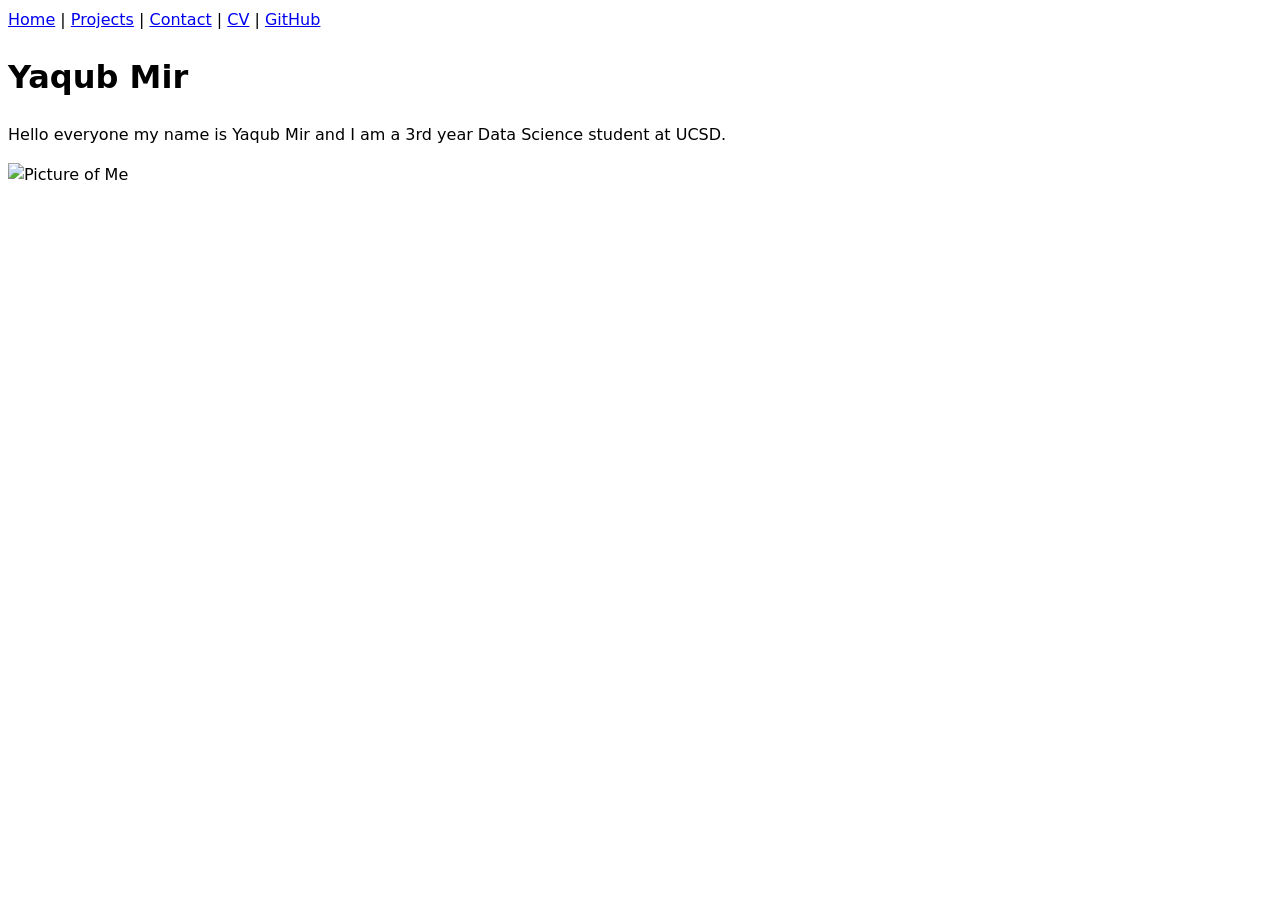
==== index.html @ b1349bf0 "added navigation" ====
<!DOCTYPE html>
<html lang="en">
<head>
    <meta charset="UTF-8">
    <meta name="viewport" content="width=device-width, initial-scale=1.0">
    <title>Yaqub Mir : Personal site and portfolio</title>
    <link rel="stylesheet" href="style.css">
</head>
<body>
    <nav>
    <a href="index.html">Home</a> |
    <a href="projects/index.html">Projects</a> |
    <a href="contact/index.html">Contact</a> |
    <a href="cv/index.html">CV</a> |
    <a href="https://github.com/yaqubmir" target="_blank">GitHub</a>
    </nav>

    <h1> Yaqub Mir</h1>
    <p> Hello everyone my name is Yaqub Mir and I am a 3rd year Data Science student at UCSD. </p>
    <img src= "images/me.JPG" alt = "Picture of Me">
</body>
</html>
---- style.css ----
body {
  /* Set line height to 1.5 times the font size
	   and use the OS’s UI font as the website font
	 */
  font: 100%/1.5 system-ui;
}
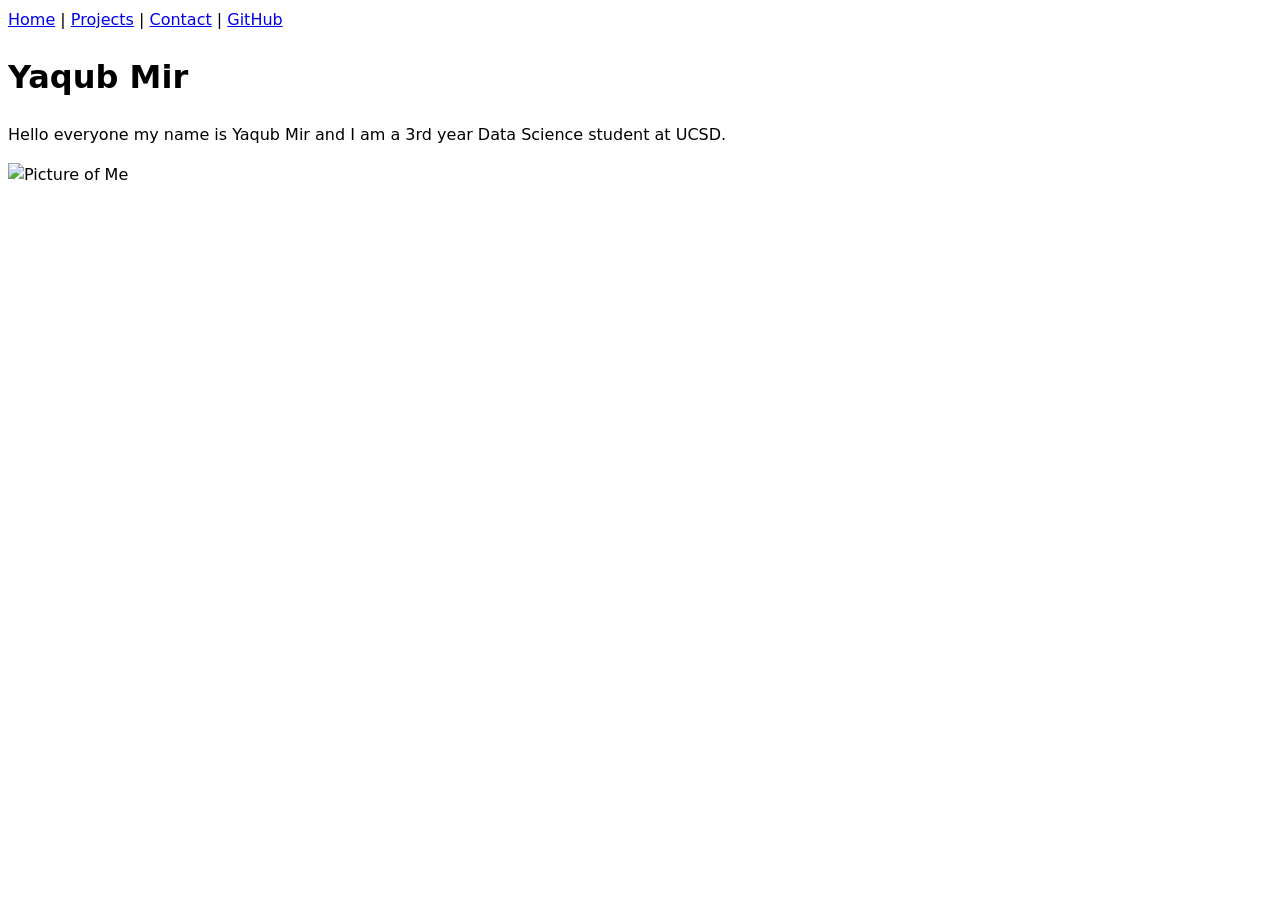
==== commit b00b29cb: "fixed nav" ====
--- a/index.html
+++ b/index.html
@@ -8,11 +8,10 @@
 </head>
 <body>
     <nav>
-    <a href="index.html">Home</a> |
-    <a href="projects/index.html">Projects</a> |
-    <a href="contact/index.html">Contact</a> |
-    <a href="cv/index.html">CV</a> |
-    <a href="https://github.com/yaqubmir" target="_blank">GitHub</a>
+        <a href="/Users/yaqubmir/Desktop/DSC106/portfolio/index.html">Home</a> |
+        <a href="/Users/yaqubmir/Desktop/DSC106/portfolio/projects/index.html">Projects</a> |
+        <a href="/Users/yaqubmir/Desktop/DSC106/portfolio/contact/index.html">Contact</a> |
+        <a href="https://github.com/yaqubmir3" target="_blank">GitHub</a>
     </nav>
 
     <h1> Yaqub Mir</h1>
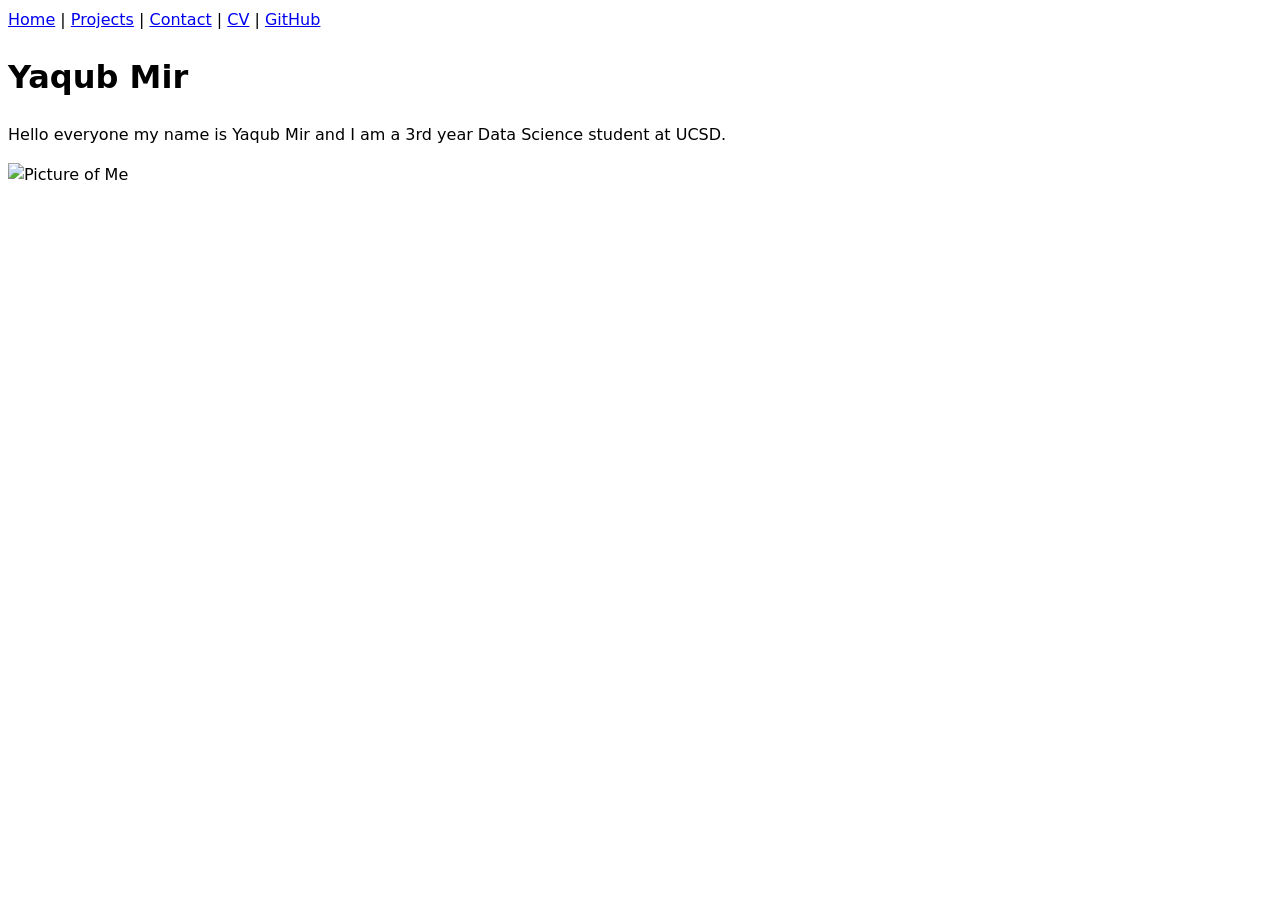
==== commit 197eaa25: "fixed nav for all" ====
--- a/index.html
+++ b/index.html
@@ -7,12 +7,11 @@
     <link rel="stylesheet" href="style.css">
 </head>
 <body>
-    <nav>
-        <a href="/Users/yaqubmir/Desktop/DSC106/portfolio/index.html">Home</a> |
-        <a href="/Users/yaqubmir/Desktop/DSC106/portfolio/projects/index.html">Projects</a> |
-        <a href="/Users/yaqubmir/Desktop/DSC106/portfolio/contact/index.html">Contact</a> |
-        <a href="https://github.com/yaqubmir3" target="_blank">GitHub</a>
-    </nav>
+    <a href="index.html">Home</a> |
+    <a href="projects/index.html">Projects</a> |
+    <a href="contact/index.html">Contact</a> |
+    <a href="cv/index.html">CV</a> |
+    <a href="https://github.com/yaqubmir3" target="_blank">GitHub</a>
 
     <h1> Yaqub Mir</h1>
     <p> Hello everyone my name is Yaqub Mir and I am a 3rd year Data Science student at UCSD. </p>
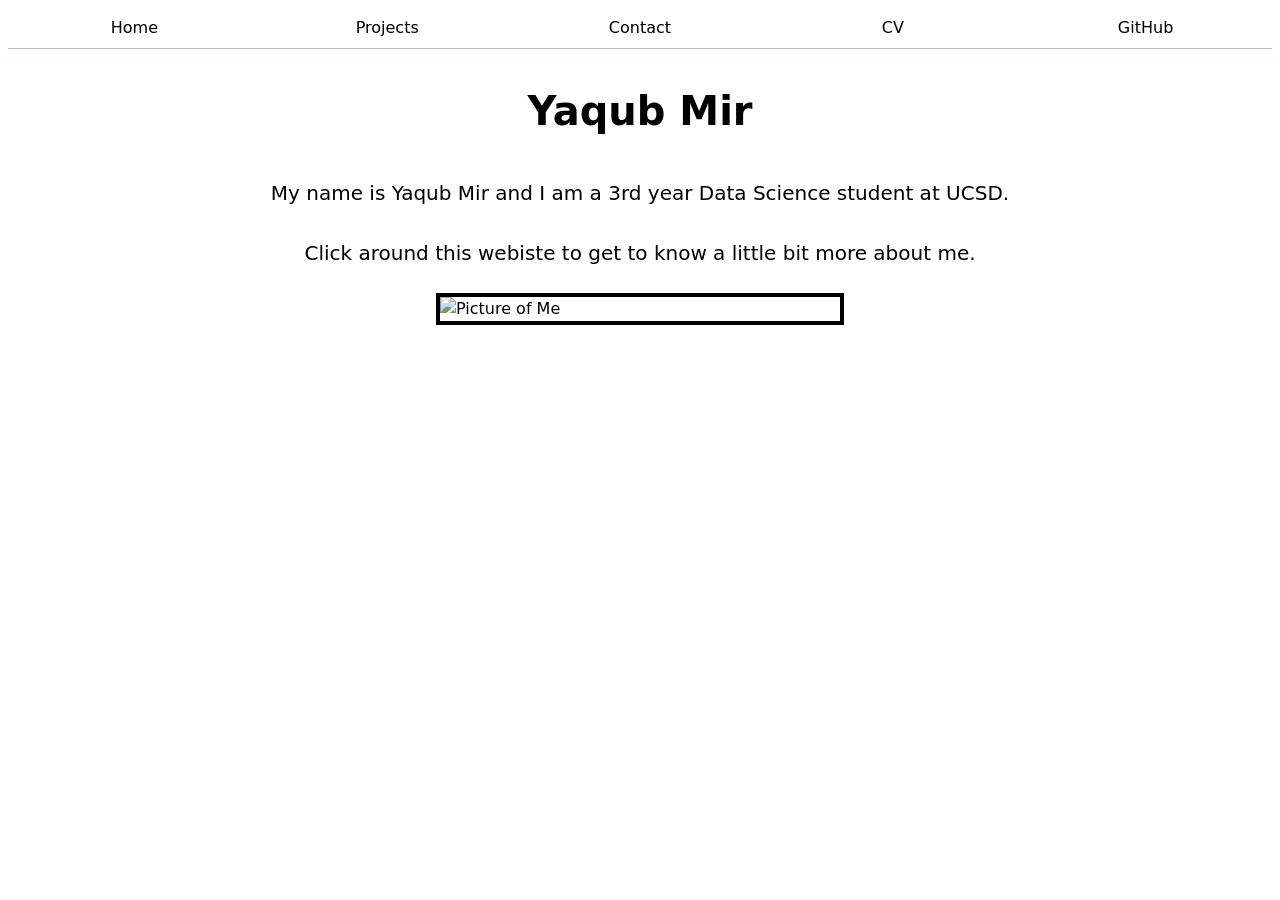
==== commit 41a3443f: "Lab 2 all edits made" ====
--- a/index.html
+++ b/index.html
@@ -1,20 +1,27 @@
 <!DOCTYPE html>
 <html lang="en">
 <head>
+    <link rel="stylesheet" href="../style.css">
     <meta charset="UTF-8">
     <meta name="viewport" content="width=device-width, initial-scale=1.0">
     <title>Yaqub Mir : Personal site and portfolio</title>
-    <link rel="stylesheet" href="style.css">
 </head>
-<body>
-    <a href="index.html">Home</a> |
-    <a href="projects/index.html">Projects</a> |
-    <a href="contact/index.html">Contact</a> |
-    <a href="cv/index.html">CV</a> |
-    <a href="https://github.com/yaqubmir3" target="_blank">GitHub</a>
+
+<body class = "home">
+
+    <nav>
+        <ul>
+            <li><a href="../index.html">Home</a></li>
+            <li><a href="../projects/index.html">Projects</a></li>
+            <li><a href="../contact/index.html">Contact</a></li>
+            <li><a href="../cv/index.html">CV</a></li>
+            <li><a href="https://github.com/yaqubmir3" target="_blank">GitHub</a></li>
+        </ul>
+    </nav>
 
     <h1> Yaqub Mir</h1>
-    <p> Hello everyone my name is Yaqub Mir and I am a 3rd year Data Science student at UCSD. </p>
+    <p> My name is Yaqub Mir and I am a 3rd year Data Science student at UCSD. </p>
+    <p> Click around this webiste to get to know a little bit more about me.</p>
     <img src= "images/me.JPG" alt = "Picture of Me">
 </body>
-</html>+</html>
--- a/style.css
+++ b/style.css
@@ -3,4 +3,134 @@
 	   and use the OS’s UI font as the website font
 	 */
   font: 100%/1.5 system-ui;
-}+}
+
+img {
+  max-width: 400px;
+  height: auto;
+  display: block;
+  margin: 0 auto;
+  border: 4px solid black;
+}
+
+h1 {
+  text-align: center;
+}
+
+p {
+  text-align: center;
+}
+
+.home h1{
+  font-size: 40px;
+  padding: 5px;
+}
+
+.home p{
+  font-size: 20px;
+  padding: 5px;
+}
+
+nav {
+  display: flex;
+  margin-bottom: 1em;
+  border-bottom: 1px solid oklch(80% 3% 200);
+}
+
+nav ul {
+  display: flex;
+  list-style: none;
+  padding: 0;
+  margin: 0;
+  width: 100%;
+}
+
+nav li {
+  flex: 1;
+}
+
+nav a {
+  display: block;
+  text-align: center;
+  padding: 0.5em;
+  text-decoration: none;
+  color: black;
+}
+
+nav a:hover {
+  background-color: rgb(221, 205, 225);
+  border-bottom: 2px solid rgb(164, 97, 176);
+}
+
+a,
+a:visited {
+  color: black;
+  text-decoration: none;
+}
+
+
+
+form {
+  display: grid;
+  grid-template-columns: auto 1fr;
+  gap: 1em;
+}
+
+form {
+  max-width: 600px;
+  margin: 0 auto;
+}
+
+label,
+button {
+  grid-column: 1 / -1;
+}
+
+input,
+textarea,
+button {
+  font: inherit;
+}
+
+button {
+  width: auto;
+  padding: 0.5em 1em;
+  justify-self: center;
+
+}
+
+
+.projects {
+  display: grid;
+  grid-template-columns: repeat(auto-fill, minmax(15em, 1fr));
+  gap: 1em;
+}
+
+.projects article {
+  display: grid;
+  grid-template-rows: subgrid;
+  grid-row: span 3;
+  gap: 1em;
+}
+
+.projects article h2 {
+  margin: 0;
+}
+
+.cv {
+  text-align: center;
+}
+
+.cv p {
+  font-size: 18px;
+}
+
+.cv h2, h3, h4{
+  font-size: 23px;
+}
+
+.time {
+  font-weight: bold;
+
+}
+
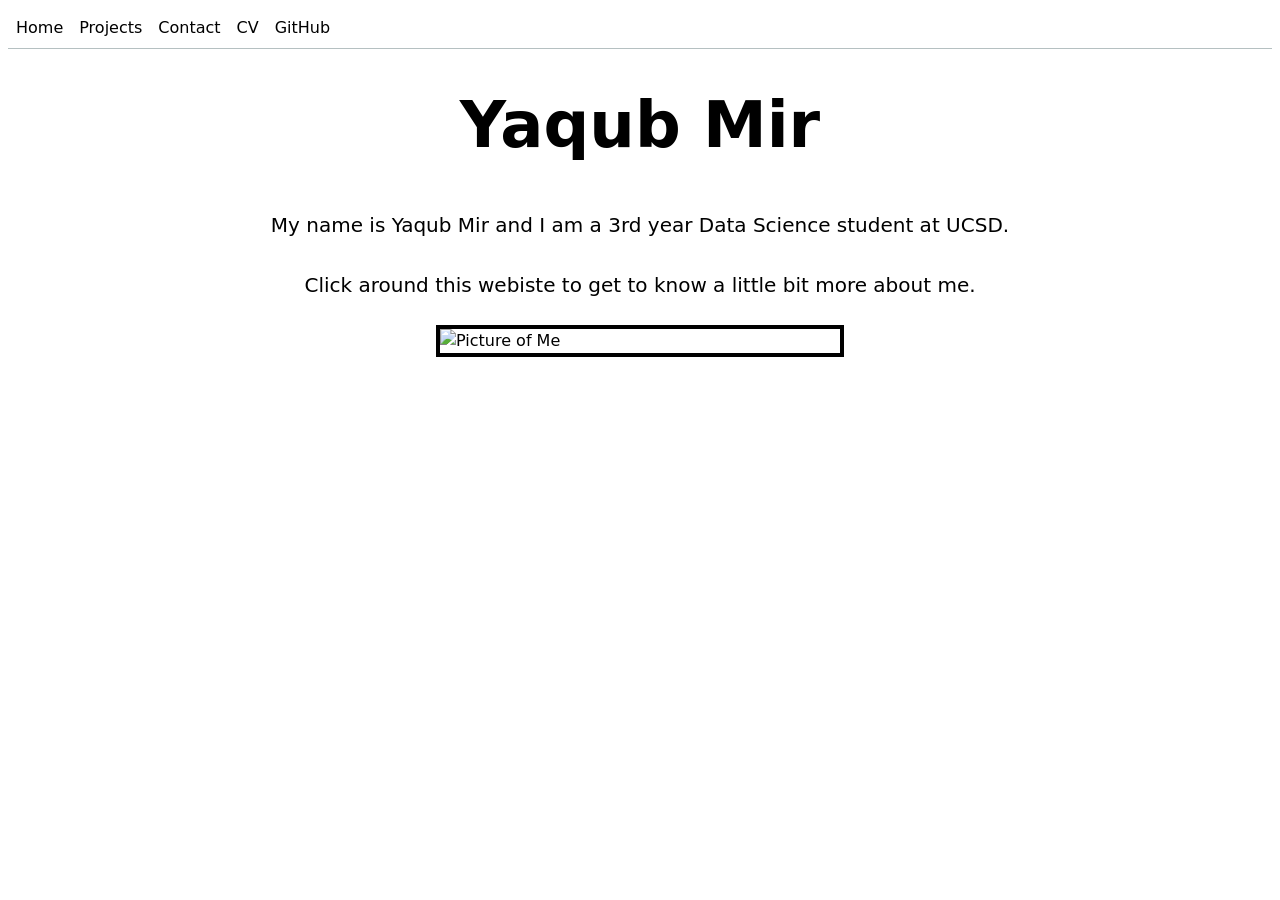
==== commit 98781bb8: "Steps 1-3" ====
--- a/index.html
+++ b/index.html
@@ -1,7 +1,7 @@
 <!DOCTYPE html>
 <html lang="en">
 <head>
-    <link rel="stylesheet" href="../style.css">
+    <link rel="stylesheet" href="style.css">
     <meta charset="UTF-8">
     <meta name="viewport" content="width=device-width, initial-scale=1.0">
     <title>Yaqub Mir : Personal site and portfolio</title>
@@ -9,19 +9,12 @@
 
 <body class = "home">
 
-    <nav>
-        <ul>
-            <li><a href="../index.html">Home</a></li>
-            <li><a href="../projects/index.html">Projects</a></li>
-            <li><a href="../contact/index.html">Contact</a></li>
-            <li><a href="../cv/index.html">CV</a></li>
-            <li><a href="https://github.com/yaqubmir3" target="_blank">GitHub</a></li>
-        </ul>
-    </nav>
+    
 
     <h1> Yaqub Mir</h1>
     <p> My name is Yaqub Mir and I am a 3rd year Data Science student at UCSD. </p>
     <p> Click around this webiste to get to know a little bit more about me.</p>
     <img src= "images/me.JPG" alt = "Picture of Me">
+    <script src="global.js"></script>
 </body>
 </html>
--- a/style.css
+++ b/style.css
@@ -21,10 +21,6 @@
   text-align: center;
 }
 
-.home h1{
-  font-size: 40px;
-  padding: 5px;
-}
 
 .home p{
   font-size: 20px;
@@ -134,3 +130,36 @@
 
 }
 
+
+
+
+h1, h2, h3, h4, h5, h6 {
+  line-height: 1.1;
+  text-wrap: balance;
+  margin: 0;
+  padding: 25px;
+}
+
+h1 {
+  font-size: 4rem;
+}
+
+h2 {
+  font-size: 2rem;
+}
+
+h3 {
+  font-size: 1.5rem;
+}
+
+h4 {
+  font-size: 1.25rem;
+}
+
+h5 {
+  font-size: 1rem;
+}
+
+h6 {
+  font-size: 0.875rem;
+}
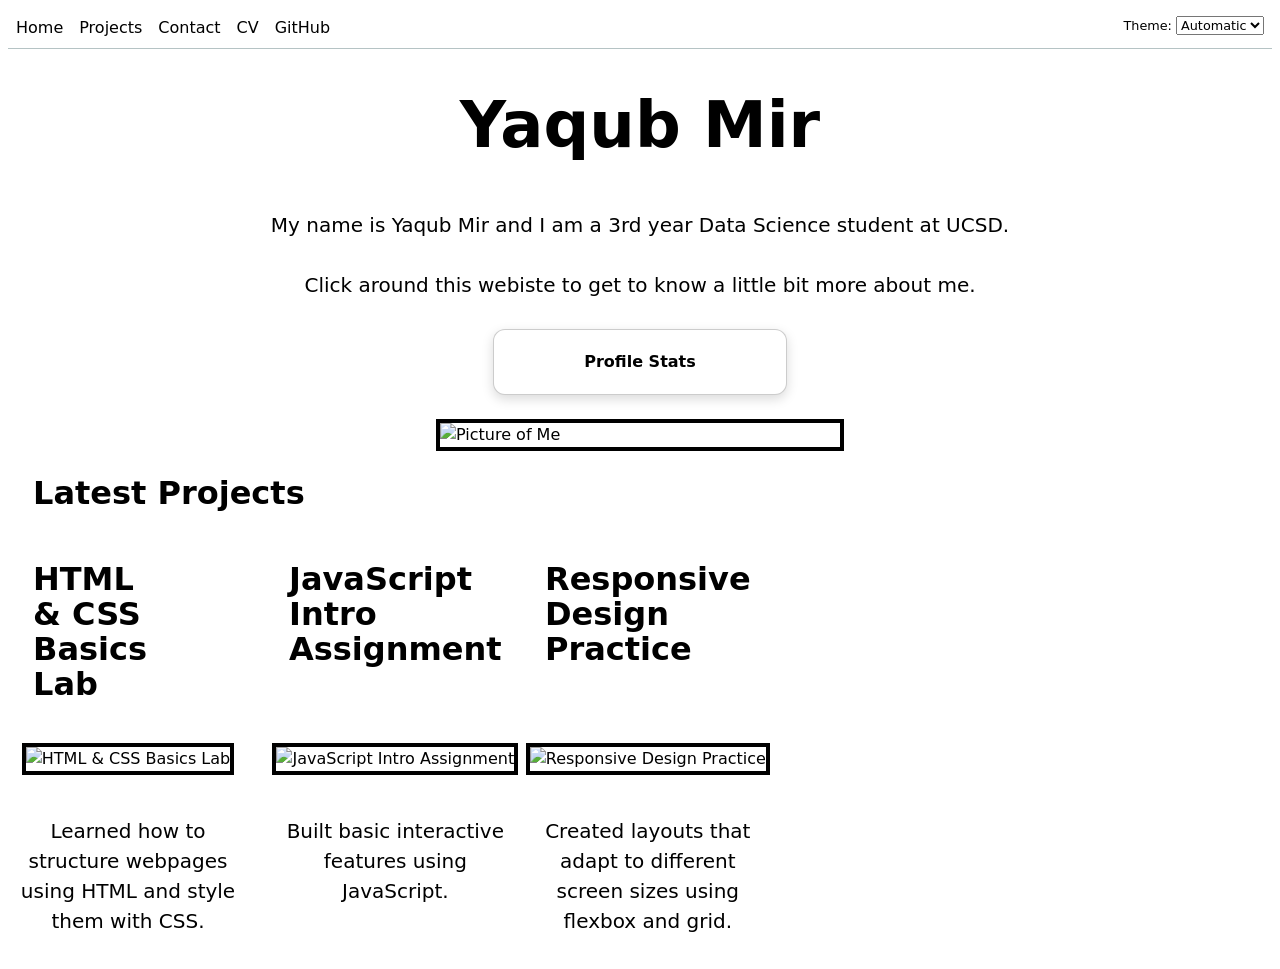
==== commit 6e54740e: "Lab4" ====
--- a/index.html
+++ b/index.html
@@ -7,14 +7,23 @@
     <title>Yaqub Mir : Personal site and portfolio</title>
 </head>
 
-<body class = "home">
+<body class="home">
+    <h1>Yaqub Mir</h1>
+    <p>My name is Yaqub Mir and I am a 3rd year Data Science student at UCSD.</p>
+    <p>Click around this webiste to get to know a little bit more about me.</p>
+    <div id="profile-stats">
+        <details>
+            <summary>Profile Stats</summary>
 
-    
-
-    <h1> Yaqub Mir</h1>
-    <p> My name is Yaqub Mir and I am a 3rd year Data Science student at UCSD. </p>
-    <p> Click around this webiste to get to know a little bit more about me.</p>
-    <img src= "images/me.JPG" alt = "Picture of Me">
-    <script src="global.js"></script>
+            <div class="profile-stats-content">
+                <h3>GitHub Data</h3>
+            </div>
+        </details>
+    </div>
+    <img src="images/me.JPG" alt="Picture of Me">
+    <h2>Latest Projects</h2>
+    <div class="projects"></div>
+    <script src="global.js" type="module"></script>
+    <script src="index.js" type="module" defer></script>
 </body>
 </html>
--- a/style.css
+++ b/style.css
@@ -1,3 +1,51 @@
+/* Enable automatic dark mode support */
+html {
+  color-scheme: light dark;
+}
+
+/* Update nav border color to adapt to dark mode */
+nav {
+  --border-color: oklch(50% 10% 200 / 40%);
+  border-bottom: 1px solid var(--border-color);
+  display: flex;
+  margin-bottom: 1em;
+  background-color: canvas;      /* This makes nav background auto-adapt */
+}
+
+nav a {
+  display: block;
+  text-align: center;
+  padding: 0.5em;
+  text-decoration: none;
+  color: canvastext;      /* Always adapts to light/dark */
+}
+
+/* Update nav hover background for dark mode */
+nav a:hover {
+  background-color: color-mix(in oklch, rgb(164, 97, 176), canvas 85%);
+  border-bottom: 2px solid rgb(164, 97, 176);
+}
+
+/* Style for the color scheme switcher */
+.color-scheme {
+  position: absolute;
+  top: 1rem;
+  right: 1rem;
+  font-size: 80%;
+  font-family: inherit;
+  z-index: 1000;
+}
+
+select {
+  font-family: inherit;
+  font-size: inherit;
+}
+
+/* ...existing code below... */
+
+
+
+
 body {
   /* Set line height to 1.5 times the font size
 	   and use the OS’s UI font as the website font
@@ -27,11 +75,6 @@
   padding: 5px;
 }
 
-nav {
-  display: flex;
-  margin-bottom: 1em;
-  border-bottom: 1px solid oklch(80% 3% 200);
-}
 
 nav ul {
   display: flex;
@@ -45,22 +88,10 @@
   flex: 1;
 }
 
-nav a {
-  display: block;
-  text-align: center;
-  padding: 0.5em;
-  text-decoration: none;
-  color: black;
-}
-
-nav a:hover {
-  background-color: rgb(221, 205, 225);
-  border-bottom: 2px solid rgb(164, 97, 176);
-}
 
 a,
 a:visited {
-  color: black;
+  color: canvastext;
   text-decoration: none;
 }
 
@@ -162,4 +193,66 @@
 
 h6 {
   font-size: 0.875rem;
+}
+
+
+
+
+
+
+#profile-stats {
+  display: flex;
+  justify-content: center;
+  margin: 1.5rem 0;
+  font-family: system-ui, -apple-system, Segoe UI, Roboto, sans-serif;
+}
+
+#profile-stats details {
+  width: 260px;
+  text-align: center;
+
+  border: 1px solid color-mix(in oklab, CanvasText 20%, transparent);
+  border-radius: 12px;
+
+  padding: 0.75rem 1rem;
+
+  background: Canvas;
+  color: CanvasText;
+
+  box-shadow: 0 4px 12px color-mix(in oklab, black 15%, transparent);
+}
+
+#profile-stats summary {
+  cursor: pointer;
+  font-weight: 600;
+  padding: 0.5rem;
+  list-style: none;
+  color: CanvasText;
+}
+
+#profile-stats summary::-webkit-details-marker {
+  display: none;
+}
+
+#profile-stats h3 {
+  margin: 0.5rem 0;
+  font-size: 1rem;
+}
+
+#profile-stats dl {
+  display: grid;
+  grid-template-columns: 1fr 1fr;
+  gap: 0.4rem 0.8rem;
+  margin: 0.5rem 0 0;
+}
+
+#profile-stats dt {
+  text-align: left;
+  opacity: 0.7;
+}
+
+#profile-stats dd {
+  margin: 0;
+  text-align: right;
+  font-weight: 600;
 }
